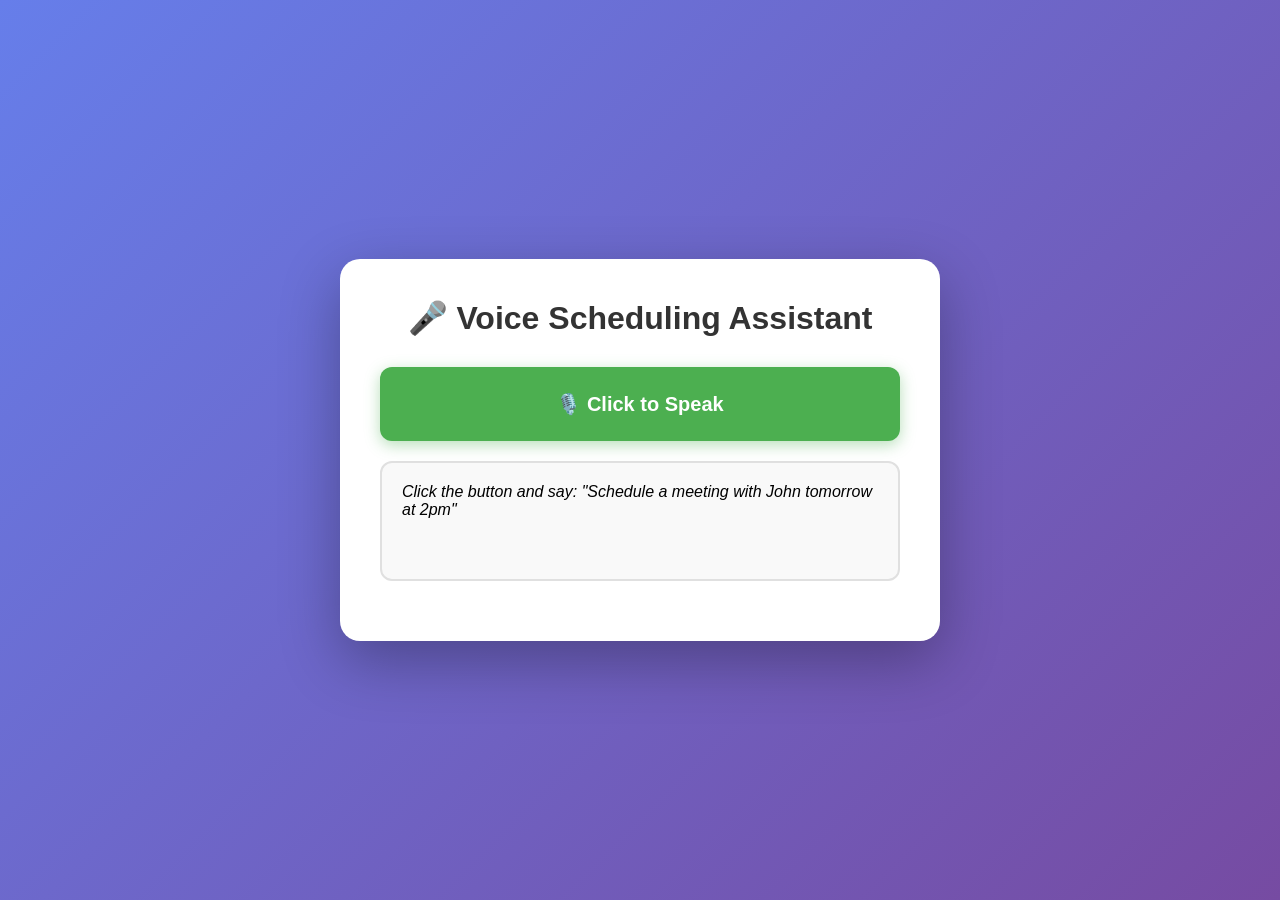
==== frontend/index.html @ ee8c6647 "Initial commit: Voice Scheduling Agent with AI-powered meeting extraction" ====
<!DOCTYPE html>
<html lang="en">
<head>
    <meta charset="UTF-8">
    <meta name="viewport" content="width=device-width, initial-scale=1.0">
    <title>Voice Scheduling Assistant</title>
    <style>
        * {
            margin: 0;
            padding: 0;
            box-sizing: border-box;
        }
        
        body {
            font-family: 'Segoe UI', Tahoma, Geneva, Verdana, sans-serif;
            background: linear-gradient(135deg, #667eea 0%, #764ba2 100%);
            min-height: 100vh;
            display: flex;
            justify-content: center;
            align-items: center;
            padding: 20px;
        }
        
        .container {
            background: white;
            padding: 40px;
            border-radius: 20px;
            box-shadow: 0 20px 60px rgba(0,0,0,0.3);
            max-width: 600px;
            width: 100%;
        }
        
        h1 {
            color: #333;
            text-align: center;
            margin-bottom: 30px;
            font-size: 2em;
        }
        
        .voice-btn {
            width: 100%;
            padding: 25px;
            font-size: 20px;
            font-weight: bold;
            background: #4CAF50;
            color: white;
            border: none;
            border-radius: 12px;
            cursor: pointer;
            transition: all 0.3s ease;
            box-shadow: 0 4px 15px rgba(76, 175, 80, 0.4);
        }
        
        .voice-btn:hover {
            background: #45a049;
            transform: translateY(-2px);
            box-shadow: 0 6px 20px rgba(76, 175, 80, 0.6);
        }
        
        .voice-btn.recording {
            background: #f44336;
            animation: pulse 1.5s infinite;
        }
        
        @keyframes pulse {
            0%, 100% { opacity: 1; }
            50% { opacity: 0.7; }
        }
        
        #transcript {
            min-height: 120px;
            max-height: 300px;
            overflow-y: auto;
            padding: 20px;
            border: 2px solid #e0e0e0;
            border-radius: 12px;
            margin: 20px 0;
            background: #f9f9f9;
        }
        
        .message {
            margin: 10px 0;
            padding: 10px 15px;
            border-radius: 8px;
            line-height: 1.6;
        }
        
        .user-message {
            background: #e3f2fd;
            margin-left: 20px;
        }
        
        .assistant-message {
            background: #f1f8e9;
            margin-right: 20px;
        }
        
        .message strong {
            display: block;
            margin-bottom: 5px;
            font-size: 12px;
            color: #666;
        }
        
        #result {
            padding: 20px;
            margin: 20px 0;
            border-radius: 12px;
            display: none;
        }
        
        .success {
            background: #d4edda;
            border: 2px solid #c3e6cb;
            color: #155724;
        }
        
        .incomplete {
            background: #fff3cd;
            border: 2px solid #ffc107;
            color: #856404;
        }
        
        .error {
            background: #f8d7da;
            border: 2px solid #f5c6cb;
            color: #721c24;
        }
        
        .follow-up {
            font-size: 18px;
            font-weight: bold;
            margin: 15px 0;
            color: #ff9800;
        }
        
        .meeting-details {
            background: #e7f3ff;
            padding: 15px;
            border-radius: 8px;
            margin-top: 15px;
        }
        
        .meeting-details p {
            margin: 10px 0;
            font-size: 16px;
        }
        
        pre {
            background: #f5f5f5;
            padding: 10px;
            border-radius: 5px;
            overflow-x: auto;
            font-size: 12px;
        }
    </style>
</head>
<body>
    <div class="container">
        <h1>🎤 Voice Scheduling Assistant</h1>
        
        <button id="voiceBtn" class="voice-btn">🎙️ Click to Speak</button>
        
        <div id="transcript">
            <p><em>Click the button and say: "Schedule a meeting with John tomorrow at 2pm"</em></p>
        </div>
        
        <div id="result"></div>
    </div>

    <script>
        const voiceBtn = document.getElementById('voiceBtn');
        const transcript = document.getElementById('transcript');
        const result = document.getElementById('result');

        let contextData = {};
        let conversationActive = false;

        const SpeechRecognition = window.SpeechRecognition || window.webkitSpeechRecognition;
        
        if (!SpeechRecognition) {
            alert('Speech recognition not supported. Use Chrome or Edge.');
            voiceBtn.disabled = true;
        }

        const recognition = new SpeechRecognition();
        recognition.lang = 'en-US';
        recognition.continuous = false;
        recognition.interimResults = false;

        let isRecording = false;

        voiceBtn.addEventListener('click', () => {
            if (!isRecording) {
                recognition.start();
            } else {
                recognition.stop();
            }
        });

        recognition.onstart = () => {
            voiceBtn.textContent = '🔴 Recording... Click to Stop';
            voiceBtn.classList.add('recording');
            isRecording = true;
            result.style.display = 'none';
        };

        recognition.onresult = (event) => {
            const speechResult = event.results[0][0].transcript;
            addMessage('user', speechResult);
            scheduleFromVoice(speechResult);
        };

        recognition.onerror = (event) => {
            transcript.innerHTML = `<p style="color: red;">❌ Error: ${event.error}</p>`;
            addMessage('error', `Error: ${event.error}`);
            resetButton();
        };

        recognition.onend = () => {
            resetButton();
        };

        function resetButton() {
            voiceBtn.textContent = '🎙️ Click to Speak';
            voiceBtn.classList.remove('recording');
            isRecording = false;
        }

        function addMessage(type, text) {
            const messageDiv = document.createElement('div');
            messageDiv.className = `message ${type}-message`;
            
            if (type === 'user') {
                messageDiv.innerHTML = `<strong>You:</strong> ${text}`;
            } else if (type === 'assistant') {
                messageDiv.innerHTML = `<strong>Assistant:</strong> ${text}`;
            } else {
                messageDiv.innerHTML = text;
            }
            
            transcript.appendChild(messageDiv);
            transcript.scrollTop = transcript.scrollHeight;
        }

        async function scheduleFromVoice(userInput) {
            try {
                let conversation = userInput;
                
                // If we have context from previous exchange, include it
                if (Object.keys(contextData).length > 0) {
                    conversation = `Previous: ${JSON.stringify(contextData)}. Now user says: ${userInput}`;
                }
                
                result.style.display = 'block';
                result.className = '';
                result.innerHTML = '<p>⏳ Processing...</p>';

                const requestBody = {
                    conversation: conversation,
                    access_token: ""
                };

                console.log('Request:', requestBody);

                // Use relative URL so it works both locally and when deployed
                const API_URL = window.location.hostname === 'localhost' && window.location.port === '5500'
                    ? 'http://127.0.0.1:8000'
                    : window.location.origin;
                
                const response = await fetch(`${API_URL}/schedule`, {
                    method: 'POST',
                    headers: {
                        'Content-Type': 'application/json',
                        'Accept': 'application/json'
                    },
                    body: JSON.stringify(requestBody)
                });

                console.log('Response status:', response.status);

                const data = await response.json();
                console.log('Response data:', data);

                if (!response.ok) {
                    result.className = 'error';
                    result.innerHTML = `
                        <p><strong>❌ Error (${response.status}):</strong></p>
                        <pre>${JSON.stringify(data, null, 2)}</pre>
                    `;
                    return;
                }

                if (data.status === 'incomplete') {
                    // Missing information - show follow-up question
                    result.className = 'incomplete';
                    
                    // Update context
                    contextData = {...contextData, ...data.extracted_data};
                    
                    let partialInfo = '<p><strong>📝 Collected:</strong></p><ul>';
                    if (data.extracted_data.name !== 'MISSING') partialInfo += `<li>Name: ${data.extracted_data.name}</li>`;
                    if (data.extracted_data.date !== 'MISSING') partialInfo += `<li>Date: ${data.extracted_data.date}</li>`;
                    if (data.extracted_data.time !== 'MISSING') partialInfo += `<li>Time: ${data.extracted_data.time}</li>`;
                    partialInfo += '</ul>';
                    
                    result.innerHTML = `
                        ${partialInfo}
                        <div class="follow-up">❓ ${data.follow_up_question}</div>
                        <p style="margin-top: 10px; font-size: 14px;"><em>Click to answer</em></p>
                    `;
                    
                    addMessage('assistant', data.follow_up_question);
                    
                } else if (data.error) {
                    result.className = 'error';
                    result.innerHTML = `<p><strong>❌ Error:</strong> ${data.error}</p>`;
                    addMessage('assistant', `Error: ${data.error}`);
                } else if (data.status === 'success') {
                    result.className = 'success';
                    result.innerHTML = `
                        <h3>✅ Meeting Scheduled!</h3>
                        <div class="meeting-details">
                            <p><strong>👤 Name:</strong> ${data.meeting.name}</p>
                            <p><strong>📅 Date:</strong> ${data.meeting.date}</p>
                            <p><strong>🕐 Time:</strong> ${data.meeting.time}</p>
                            <p><strong>📋 Title:</strong> ${data.meeting.title || 'Meeting'}</p>
                        </div>
                        <p style="margin-top: 15px;"><em>${data.message || ''}</em></p>
                    `;
                    
                    addMessage('assistant', `Meeting scheduled with ${data.meeting.name} on ${data.meeting.date} at ${data.meeting.time}`);
                    
                    // Reset context
                    contextData = {};
                }
            } catch (error) {
                console.error('Error:', error);
                result.style.display = 'block';
                result.className = 'error';
                result.innerHTML = `<p><strong>❌ Error:</strong> ${error.message}</p>`;
            }
        }
    </script>
</body>
</html>
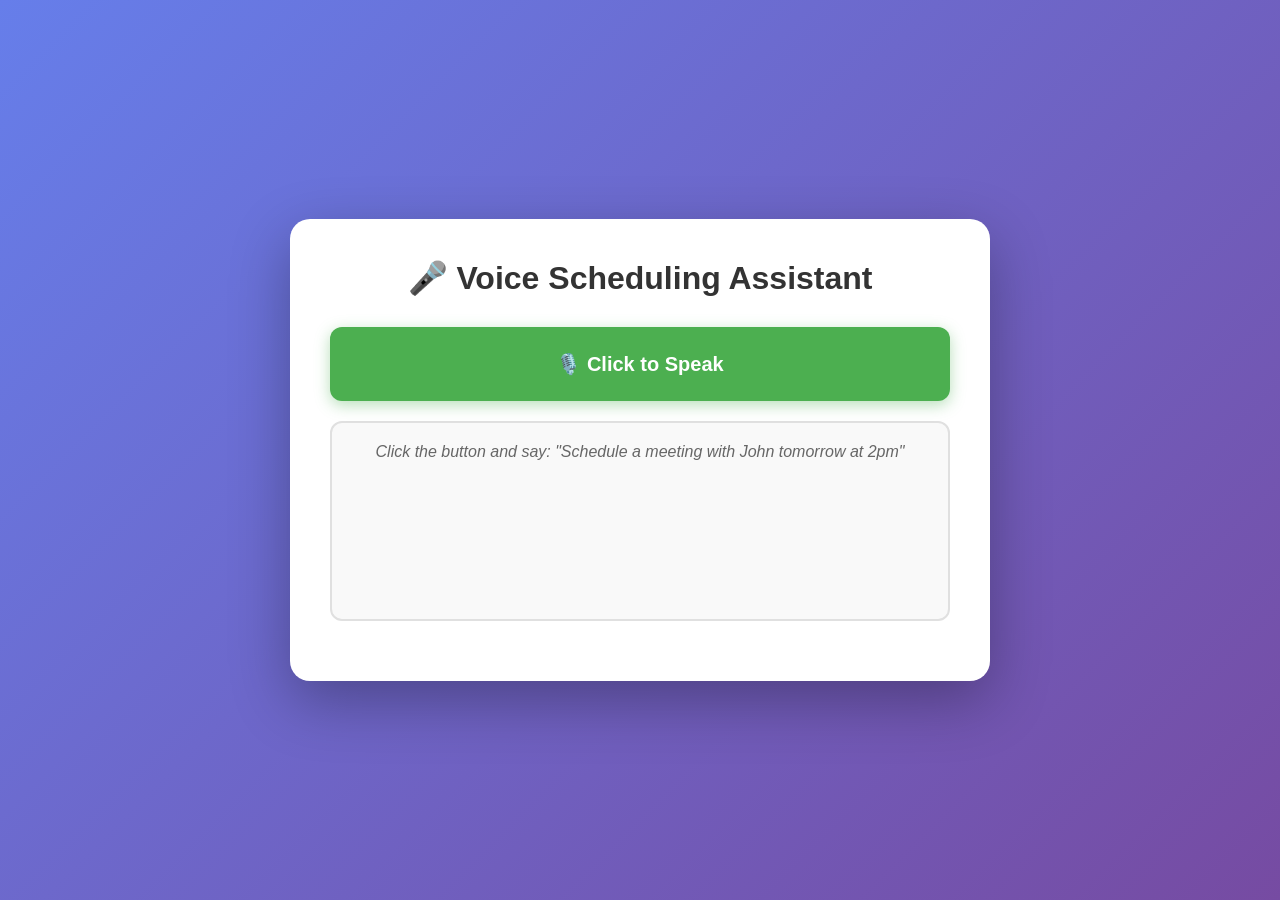
==== commit 4c5410c1: "Initial commit: Voice Scheduling Agent with AI integration" ====
--- a/frontend/index.html
+++ b/frontend/index.html
@@ -26,7 +26,7 @@
             padding: 40px;
             border-radius: 20px;
             box-shadow: 0 20px 60px rgba(0,0,0,0.3);
-            max-width: 600px;
+            max-width: 700px;
             width: 100%;
         }
         
@@ -67,9 +67,9 @@
             50% { opacity: 0.7; }
         }
         
-        #transcript {
-            min-height: 120px;
-            max-height: 300px;
+        #conversation {
+            min-height: 200px;
+            max-height: 400px;
             overflow-y: auto;
             padding: 20px;
             border: 2px solid #e0e0e0;
@@ -79,79 +79,88 @@
         }
         
         .message {
-            margin: 10px 0;
-            padding: 10px 15px;
+            margin: 15px 0;
+            padding: 12px;
             border-radius: 8px;
-            line-height: 1.6;
         }
         
         .user-message {
             background: #e3f2fd;
-            margin-left: 20px;
+            border-left: 4px solid #2196F3;
         }
         
         .assistant-message {
-            background: #f1f8e9;
-            margin-right: 20px;
-        }
-        
-        .message strong {
-            display: block;
+            background: #f3e5f5;
+            border-left: 4px solid #9c27b0;
+        }
+        
+        .message-label {
+            font-weight: bold;
             margin-bottom: 5px;
-            font-size: 12px;
-            color: #666;
-        }
-        
-        #result {
-            padding: 20px;
-            margin: 20px 0;
-            border-radius: 12px;
-            display: none;
-        }
-        
-        .success {
-            background: #d4edda;
-            border: 2px solid #c3e6cb;
-            color: #155724;
-        }
-        
-        .incomplete {
-            background: #fff3cd;
-            border: 2px solid #ffc107;
-            color: #856404;
-        }
-        
-        .error {
-            background: #f8d7da;
-            border: 2px solid #f5c6cb;
-            color: #721c24;
-        }
-        
-        .follow-up {
-            font-size: 18px;
+            font-size: 14px;
+        }
+        
+        .confirmation-buttons {
+            display: flex;
+            gap: 10px;
+            margin-top: 15px;
+        }
+        
+        .confirm-btn, .cancel-btn {
+            flex: 1;
+            padding: 12px;
+            border: none;
+            border-radius: 8px;
+            font-size: 16px;
             font-weight: bold;
-            margin: 15px 0;
-            color: #ff9800;
+            cursor: pointer;
+            transition: all 0.3s;
+        }
+        
+        .confirm-btn {
+            background: #4CAF50;
+            color: white;
+        }
+        
+        .confirm-btn:hover {
+            background: #45a049;
+        }
+        
+        .cancel-btn {
+            background: #f44336;
+            color: white;
+        }
+        
+        .cancel-btn:hover {
+            background: #da190b;
         }
         
         .meeting-details {
-            background: #e7f3ff;
+            background: #e8f5e9;
             padding: 15px;
             border-radius: 8px;
+            margin-top: 10px;
+        }
+        
+        .meeting-details p {
+            margin: 8px 0;
+            font-size: 15px;
+        }
+        
+        .reset-btn {
+            width: 100%;
+            padding: 12px;
             margin-top: 15px;
-        }
-        
-        .meeting-details p {
-            margin: 10px 0;
+            background: #2196F3;
+            color: white;
+            border: none;
+            border-radius: 8px;
             font-size: 16px;
-        }
-        
-        pre {
-            background: #f5f5f5;
-            padding: 10px;
-            border-radius: 5px;
-            overflow-x: auto;
-            font-size: 12px;
+            cursor: pointer;
+        }
+        
+        .reset-btn:hover {
+            background: #0b7dda;
         }
     </style>
 </head>
@@ -161,20 +170,22 @@
         
         <button id="voiceBtn" class="voice-btn">🎙️ Click to Speak</button>
         
-        <div id="transcript">
-            <p><em>Click the button and say: "Schedule a meeting with John tomorrow at 2pm"</em></p>
+        <div id="conversation">
+            <p style="color: #666; text-align: center;"><em>Click the button and say: "Schedule a meeting with John tomorrow at 2pm"</em></p>
         </div>
         
-        <div id="result"></div>
+        <button id="resetBtn" class="reset-btn" style="display: none;">🔄 Start New Conversation</button>
     </div>
 
     <script>
         const voiceBtn = document.getElementById('voiceBtn');
-        const transcript = document.getElementById('transcript');
-        const result = document.getElementById('result');
-
-        let contextData = {};
-        let conversationActive = false;
+        const conversation = document.getElementById('conversation');
+        const resetBtn = document.getElementById('resetBtn');
+
+        // Session state
+        let conversationHistory = [];
+        let currentData = null;
+        let awaitingConfirmation = false;
 
         const SpeechRecognition = window.SpeechRecognition || window.webkitSpeechRecognition;
         
@@ -202,17 +213,15 @@
             voiceBtn.textContent = '🔴 Recording... Click to Stop';
             voiceBtn.classList.add('recording');
             isRecording = true;
-            result.style.display = 'none';
         };
 
         recognition.onresult = (event) => {
             const speechResult = event.results[0][0].transcript;
             addMessage('user', speechResult);
-            scheduleFromVoice(speechResult);
+            processConversation(speechResult);
         };
 
         recognition.onerror = (event) => {
-            transcript.innerHTML = `<p style="color: red;">❌ Error: ${event.error}</p>`;
             addMessage('error', `Error: ${event.error}`);
             resetButton();
         };
@@ -231,116 +240,232 @@
             const messageDiv = document.createElement('div');
             messageDiv.className = `message ${type}-message`;
             
-            if (type === 'user') {
-                messageDiv.innerHTML = `<strong>You:</strong> ${text}`;
-            } else if (type === 'assistant') {
-                messageDiv.innerHTML = `<strong>Assistant:</strong> ${text}`;
-            } else {
-                messageDiv.innerHTML = text;
-            }
-            
-            transcript.appendChild(messageDiv);
-            transcript.scrollTop = transcript.scrollHeight;
-        }
-
-        async function scheduleFromVoice(userInput) {
+            const label = document.createElement('div');
+            label.className = 'message-label';
+            label.textContent = type === 'user' ? 'You:' : 'Assistant:';
+            
+            const content = document.createElement('div');
+            content.innerHTML = text;
+            
+            messageDiv.appendChild(label);
+            messageDiv.appendChild(content);
+            conversation.appendChild(messageDiv);
+            conversation.scrollTop = conversation.scrollHeight;
+        }
+
+        // Helper function to calculate end time
+        function calculateEndTime(startTime, durationMinutes) {
+            if (!durationMinutes) return null;
+            
+            const [hours, minutes] = startTime.split(':').map(Number);
+            const startDate = new Date();
+            startDate.setHours(hours, minutes, 0, 0);
+            
+            const endDate = new Date(startDate.getTime() + durationMinutes * 60000);
+            
+            const endHours = String(endDate.getHours()).padStart(2, '0');
+            const endMinutes = String(endDate.getMinutes()).padStart(2, '0');
+            
+            return `${endHours}:${endMinutes}`;
+        }
+
+        // Helper function to format time range
+        function formatTimeRange(startTime, duration) {
+            if (duration) {
+                const endTime = calculateEndTime(startTime, duration);
+                return `${startTime} to ${endTime}`;
+            }
+            return startTime;
+        }
+
+        async function processConversation(userInput) {
             try {
-                let conversation = userInput;
-                
-                // If we have context from previous exchange, include it
-                if (Object.keys(contextData).length > 0) {
-                    conversation = `Previous: ${JSON.stringify(contextData)}. Now user says: ${userInput}`;
-                }
-                
-                result.style.display = 'block';
-                result.className = '';
-                result.innerHTML = '<p>⏳ Processing...</p>';
-
-                const requestBody = {
-                    conversation: conversation,
-                    access_token: ""
-                };
-
-                console.log('Request:', requestBody);
-
-                // Use relative URL so it works both locally and when deployed
-                const API_URL = window.location.hostname === 'localhost' && window.location.port === '5500'
-                    ? 'http://127.0.0.1:8000'
-                    : window.location.origin;
-                
-                const response = await fetch(`${API_URL}/schedule`, {
+                conversationHistory.push(userInput);
+
+                const response = await fetch('http://127.0.0.1:8000/schedule', {
                     method: 'POST',
                     headers: {
                         'Content-Type': 'application/json',
-                        'Accept': 'application/json'
                     },
-                    body: JSON.stringify(requestBody)
+                    body: JSON.stringify({
+                        conversation: userInput,
+                        conversation_history: conversationHistory,
+                        current_data: currentData,
+                        access_token: ''
+                    })
                 });
 
-                console.log('Response status:', response.status);
-
                 const data = await response.json();
-                console.log('Response data:', data);
-
-                if (!response.ok) {
-                    result.className = 'error';
-                    result.innerHTML = `
-                        <p><strong>❌ Error (${response.status}):</strong></p>
-                        <pre>${JSON.stringify(data, null, 2)}</pre>
-                    `;
-                    return;
-                }
-
-                if (data.status === 'incomplete') {
-                    // Missing information - show follow-up question
-                    result.className = 'incomplete';
-                    
-                    // Update context
-                    contextData = {...contextData, ...data.extracted_data};
-                    
-                    let partialInfo = '<p><strong>📝 Collected:</strong></p><ul>';
-                    if (data.extracted_data.name !== 'MISSING') partialInfo += `<li>Name: ${data.extracted_data.name}</li>`;
-                    if (data.extracted_data.date !== 'MISSING') partialInfo += `<li>Date: ${data.extracted_data.date}</li>`;
-                    if (data.extracted_data.time !== 'MISSING') partialInfo += `<li>Time: ${data.extracted_data.time}</li>`;
-                    partialInfo += '</ul>';
-                    
-                    result.innerHTML = `
-                        ${partialInfo}
-                        <div class="follow-up">❓ ${data.follow_up_question}</div>
-                        <p style="margin-top: 10px; font-size: 14px;"><em>Click to answer</em></p>
-                    `;
-                    
-                    addMessage('assistant', data.follow_up_question);
-                    
-                } else if (data.error) {
-                    result.className = 'error';
-                    result.innerHTML = `<p><strong>❌ Error:</strong> ${data.error}</p>`;
-                    addMessage('assistant', `Error: ${data.error}`);
-                } else if (data.status === 'success') {
-                    result.className = 'success';
-                    result.innerHTML = `
-                        <h3>✅ Meeting Scheduled!</h3>
-                        <div class="meeting-details">
-                            <p><strong>👤 Name:</strong> ${data.meeting.name}</p>
-                            <p><strong>📅 Date:</strong> ${data.meeting.date}</p>
-                            <p><strong>🕐 Time:</strong> ${data.meeting.time}</p>
-                            <p><strong>📋 Title:</strong> ${data.meeting.title || 'Meeting'}</p>
-                        </div>
-                        <p style="margin-top: 15px;"><em>${data.message || ''}</em></p>
-                    `;
-                    
-                    addMessage('assistant', `Meeting scheduled with ${data.meeting.name} on ${data.meeting.date} at ${data.meeting.time}`);
-                    
-                    // Reset context
-                    contextData = {};
-                }
+                console.log('Backend response:', data);
+
+                handleResponse(data);
+
             } catch (error) {
                 console.error('Error:', error);
-                result.style.display = 'block';
-                result.className = 'error';
-                result.innerHTML = `<p><strong>❌ Error:</strong> ${error.message}</p>`;
-            }
-        }
+                addMessage('assistant', `❌ Error: ${error.message}`);
+            }
+        }
+
+        function handleResponse(data) {
+            const status = data.status;
+
+            if (status === 'out_of_scope') {
+                addMessage('assistant', data.message);
+                conversationHistory.push(data.message);
+            }
+            else if (status === 'cancelled') {
+                addMessage('assistant', data.message);
+                if (data.reset) {
+                    resetSession();
+                }
+            }
+            else if (status === 'incomplete') {
+                currentData = data.extracted_data;
+                addMessage('assistant', data.message);
+                conversationHistory.push(data.message);
+                showCollectedInfo(data.extracted_data);
+            }
+            else if (status === 'ambiguous') {
+                currentData = data.extracted_data;
+                addMessage('assistant', data.message);
+                conversationHistory.push(data.message);
+            }
+            else if (status === 'awaiting_confirmation') {
+                currentData = data.extracted_data;
+                awaitingConfirmation = true;
+                showConfirmation(data.meeting, data.message);
+                conversationHistory.push(data.message);
+            }
+            else if (status === 'confirmed') {
+                addMessage('assistant', data.message);
+                showFinalMeeting(data.meeting);
+                resetBtn.style.display = 'block';
+            }
+            else if (status === 'error') {
+                addMessage('assistant', `❌ ${data.message || data.error}`);
+            }
+        }
+
+        function showCollectedInfo(extractedData) {
+            let info = '<div style="background: #fff3cd; padding: 10px; border-radius: 5px; margin-top: 10px;">';
+            info += '<strong>📝 Collected:</strong><br>';
+            
+            if (extractedData.name && extractedData.name !== 'MISSING') {
+                info += `Name: ${extractedData.name}<br>`;
+            }
+            if (extractedData.date && extractedData.date !== 'MISSING') {
+                info += `Date: ${extractedData.date}<br>`;
+            }
+            if (extractedData.time && extractedData.time !== 'MISSING') {
+                const timeDisplay = formatTimeRange(extractedData.time, extractedData.duration);
+                info += `Time: ${timeDisplay}<br>`;
+            }
+            if (extractedData.duration) {
+                info += `Duration: ${extractedData.duration} minutes<br>`;
+            }
+            
+            info += '</div>';
+            
+            const lastMessage = conversation.lastElementChild;
+            if (lastMessage) {
+                lastMessage.innerHTML += info;
+            }
+        }
+
+        function showConfirmation(meeting, confirmationMessage) {
+            let html = `<div>${confirmationMessage}</div>`;
+            html += `<div class="meeting-details">`;
+            html += `<p><strong>👤 Name:</strong> ${meeting.name}</p>`;
+            html += `<p><strong>📅 Date:</strong> ${meeting.date}</p>`;
+            
+            // Show time range if duration exists
+            const timeDisplay = formatTimeRange(meeting.time, meeting.duration);
+            html += `<p><strong>🕐 Time:</strong> ${timeDisplay}</p>`;
+            
+            if (meeting.duration) {
+                html += `<p><strong>⏱️ Duration:</strong> ${meeting.duration} minutes</p>`;
+            }
+            html += `<p><strong>📋 Title:</strong> ${meeting.title}</p>`;
+            html += `</div>`;
+            html += `<div class="confirmation-buttons">
+                <button class="confirm-btn" onclick="confirmMeeting(true)">✅ Yes, Schedule It</button>
+                <button class="cancel-btn" onclick="confirmMeeting(false)">❌ No, Cancel</button>
+            </div>`;
+            
+            addMessage('assistant', html);
+        }
+
+        function showFinalMeeting(meeting) {
+            let html = '<div class="meeting-details">';
+            html += `<p><strong>👤 Name:</strong> ${meeting.name}</p>`;
+            html += `<p><strong>📅 Date:</strong> ${meeting.date}</p>`;
+            
+            // Show time range if duration exists
+            const timeDisplay = formatTimeRange(meeting.time, meeting.duration);
+            html += `<p><strong>🕐 Time:</strong> ${timeDisplay}</p>`;
+            
+            if (meeting.duration) {
+                html += `<p><strong>⏱️ Duration:</strong> ${meeting.duration} minutes</p>`;
+            }
+            html += `<p><strong>📋 Title:</strong> ${meeting.title}</p>`;
+            html += '</div>';
+            
+            const lastMessage = conversation.lastElementChild;
+            if (lastMessage) {
+                lastMessage.innerHTML += html;
+            }
+        }
+
+        async function confirmMeeting(confirmed) {
+            try {
+                const response = await fetch('http://127.0.0.1:8000/schedule', {
+                    method: 'POST',
+                    headers: {
+                        'Content-Type': 'application/json',
+                    },
+                    body: JSON.stringify({
+                        conversation: confirmed ? "yes" : "no",
+                        conversation_history: conversationHistory,
+                        current_data: currentData,
+                        confirmation: confirmed,
+                        access_token: ''
+                    })
+                });
+
+                const data = await response.json();
+                console.log('Confirmation response:', data);
+
+                if (data.status === 'confirmed') {
+                    addMessage('assistant', data.message);
+                    showFinalMeeting(data.meeting);
+                    resetBtn.style.display = 'block';
+                } else if (data.status === 'cancelled') {
+                    addMessage('assistant', data.message);
+                    if (data.reset) {
+                        resetSession();
+                    }
+                }
+
+            } catch (error) {
+                console.error('Error:', error);
+                addMessage('assistant', `❌ Error: ${error.message}`);
+            }
+        }
+
+        function resetSession() {
+            conversationHistory = [];
+            currentData = null;
+            awaitingConfirmation = false;
+        }
+
+        resetBtn.addEventListener('click', () => {
+            conversation.innerHTML = '<p style="color: #666; text-align: center;"><em>New conversation started. What would you like to schedule?</em></p>';
+            resetSession();
+            resetBtn.style.display = 'none';
+        });
+
+        // Make confirmMeeting available globally
+        window.confirmMeeting = confirmMeeting;
     </script>
 </body>
 </html>
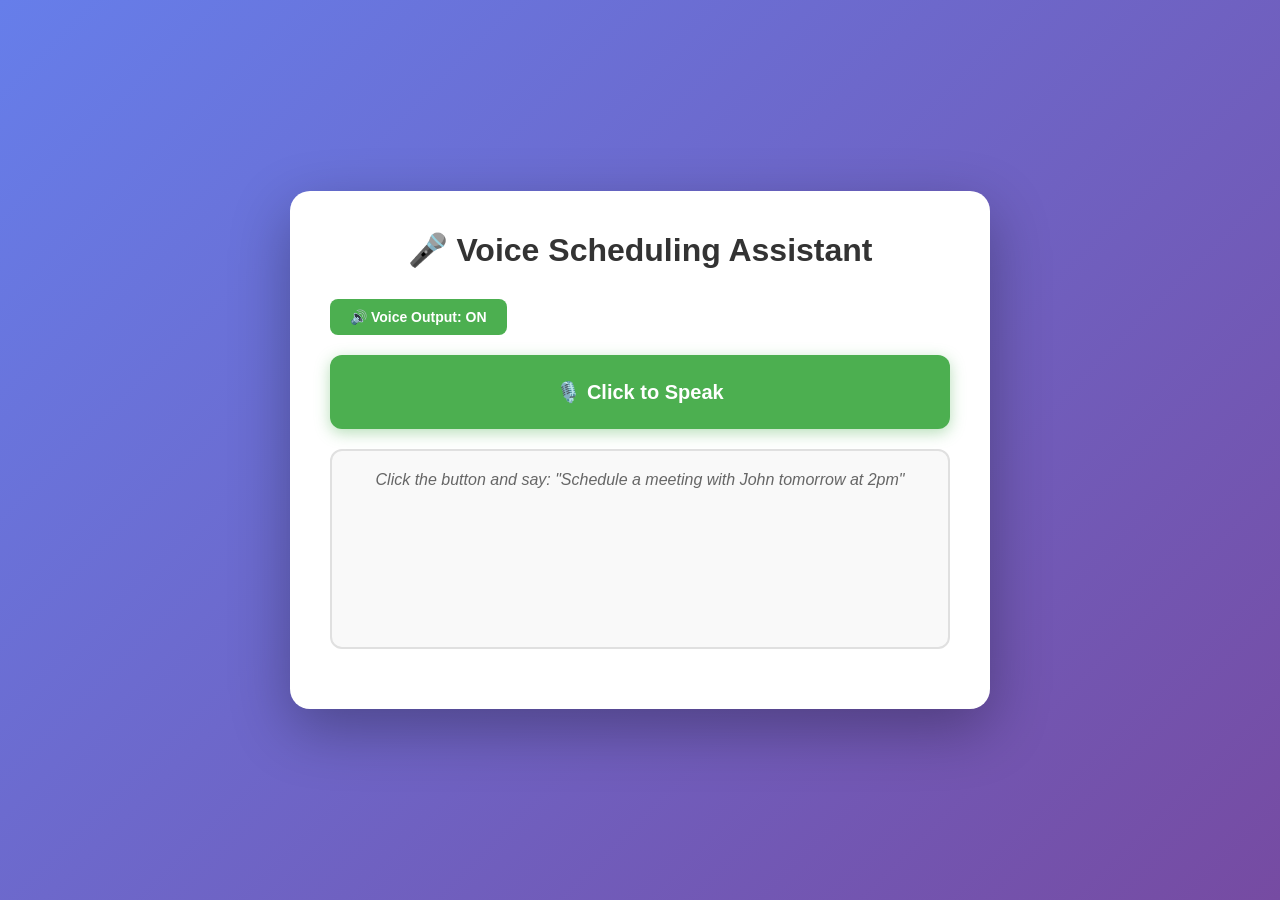
==== commit c3b73ea8: "Add voice output (TTS) and smart time suggestions features" ====
--- a/frontend/index.html
+++ b/frontend/index.html
@@ -162,12 +162,42 @@
         .reset-btn:hover {
             background: #0b7dda;
         }
+        
+        .controls {
+            display: flex;
+            gap: 10px;
+            margin-bottom: 20px;
+        }
+        
+        .voice-toggle {
+            padding: 10px 20px;
+            background: #9c27b0;
+            color: white;
+            border: none;
+            border-radius: 8px;
+            cursor: pointer;
+            font-size: 14px;
+            font-weight: bold;
+            transition: all 0.3s;
+        }
+        
+        .voice-toggle:hover {
+            background: #7b1fa2;
+        }
+        
+        .voice-toggle.active {
+            background: #4CAF50;
+        }
     </style>
 </head>
 <body>
     <div class="container">
         <h1>🎤 Voice Scheduling Assistant</h1>
         
+        <div class="controls">
+            <button id="voiceToggle" class="voice-toggle active">🔊 Voice Output: ON</button>
+        </div>
+        
         <button id="voiceBtn" class="voice-btn">🎙️ Click to Speak</button>
         
         <div id="conversation">
@@ -181,12 +211,66 @@
         const voiceBtn = document.getElementById('voiceBtn');
         const conversation = document.getElementById('conversation');
         const resetBtn = document.getElementById('resetBtn');
+        const voiceToggle = document.getElementById('voiceToggle');
 
         // Session state
         let conversationHistory = [];
         let currentData = null;
         let awaitingConfirmation = false;
-
+        let voiceOutputEnabled = true;
+        
+        // Text-to-Speech setup
+        const synth = window.speechSynthesis;
+        let utterance = null;
+
+        // Voice toggle handler
+        voiceToggle.addEventListener('click', () => {
+            voiceOutputEnabled = !voiceOutputEnabled;
+            voiceToggle.textContent = voiceOutputEnabled ? '🔊 Voice Output: ON' : '🔇 Voice Output: OFF';
+            voiceToggle.classList.toggle('active');
+            
+            // Stop any ongoing speech
+            if (!voiceOutputEnabled && synth.speaking) {
+                synth.cancel();
+            }
+        });
+        
+        // Function to speak text
+        function speak(text) {
+            if (!voiceOutputEnabled) return;
+            
+            // Cancel any ongoing speech
+            if (synth.speaking) {
+                synth.cancel();
+            }
+            
+            // Remove HTML tags for cleaner speech
+            const cleanText = text.replace(/<[^>]*>/g, '').replace(/[📅🕐⏱️📋👤✅❌]/g, '');
+            
+            utterance = new SpeechSynthesisUtterance(cleanText);
+            utterance.rate = 0.9;
+            utterance.pitch = 1;
+            utterance.volume = 1;
+            
+            // Use a pleasant voice if available
+            const voices = synth.getVoices();
+            const preferredVoice = voices.find(voice => 
+                voice.name.includes('Female') || voice.name.includes('Samantha') || voice.name.includes('Google')
+            );
+            if (preferredVoice) {
+                utterance.voice = preferredVoice;
+            }
+            
+            synth.speak(utterance);
+        }
+        
+        // Load voices (needed for some browsers)
+        if (synth.onvoiceschanged !== undefined) {
+            synth.onvoiceschanged = () => {
+                synth.getVoices();
+            };
+        }
+        
         const SpeechRecognition = window.SpeechRecognition || window.webkitSpeechRecognition;
         
         if (!SpeechRecognition) {
@@ -251,6 +335,11 @@
             messageDiv.appendChild(content);
             conversation.appendChild(messageDiv);
             conversation.scrollTop = conversation.scrollHeight;
+            
+            // Speak assistant messages
+            if (type === 'assistant') {
+                speak(text);
+            }
         }
 
         // Helper function to calculate end time
@@ -282,7 +371,12 @@
             try {
                 conversationHistory.push(userInput);
 
-                const response = await fetch('http://127.0.0.1:8000/schedule', {
+                // Use production API or local
+                const API_BASE_URL = window.location.hostname === 'localhost' 
+                    ? 'http://127.0.0.1:8000'
+                    : '/api';
+
+                const response = await fetch(`${API_BASE_URL}/schedule`, {
                     method: 'POST',
                     headers: {
                         'Content-Type': 'application/json',
@@ -418,7 +512,12 @@
 
         async function confirmMeeting(confirmed) {
             try {
-                const response = await fetch('http://127.0.0.1:8000/schedule', {
+                // Use production API or local
+                const API_BASE_URL = window.location.hostname === 'localhost' 
+                    ? 'http://127.0.0.1:8000'
+                    : '/api';
+
+                const response = await fetch(`${API_BASE_URL}/schedule`, {
                     method: 'POST',
                     headers: {
                         'Content-Type': 'application/json',
